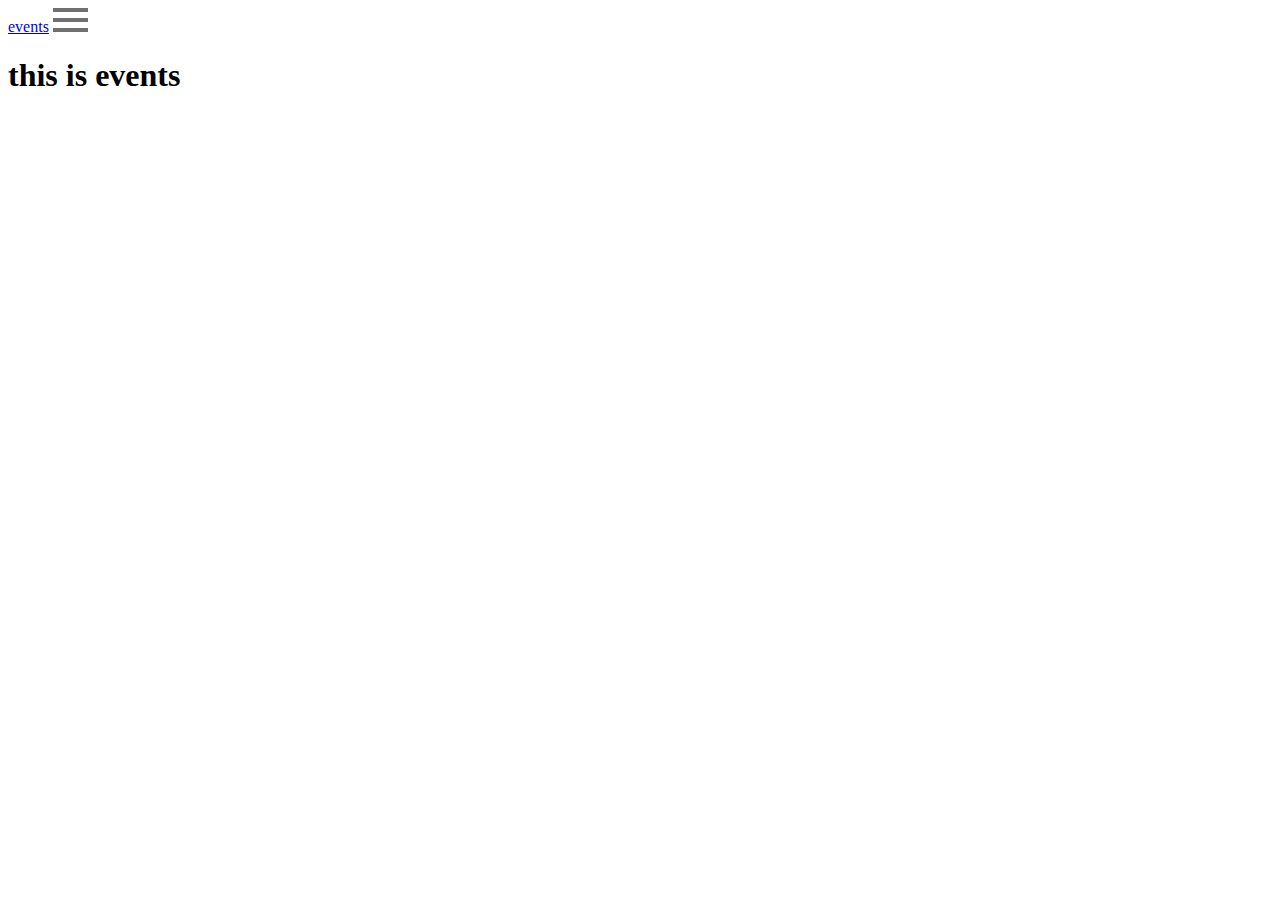
==== events/index.html @ d7fb5649 "added come somponents / scss file" ====
<html>
  <head>
    <meta name="viewport" content="width=device-width, initial-scale=1" />
    <title>Landing Page</title>
    <link rel="stylesheet" type="text/css" href="css/style.css" />
    <link rel="apple-touch-icon" href="%PUBLIC_URL%/logo192.png" />
    <link
      href="https://fonts.googleapis.com/css2?family=Vollkorn:wght@400&display=swap"
      rel="stylesheet"
    />
    <link
      href="https://fonts.googleapis.com/css2?family=Noto+Serif:wght@700&display=swap"
      rel="stylesheet"
    />
  </head>

  <body>
    <nav id="overlay"></nav>

    <header>
      <a href="#" class="logo">events</a>

      <img src="./Burger.svg" class="burger" id="" />

      <section>
        <h1>this is events</h1>
      </section>
    </header>
  </body>
</html>
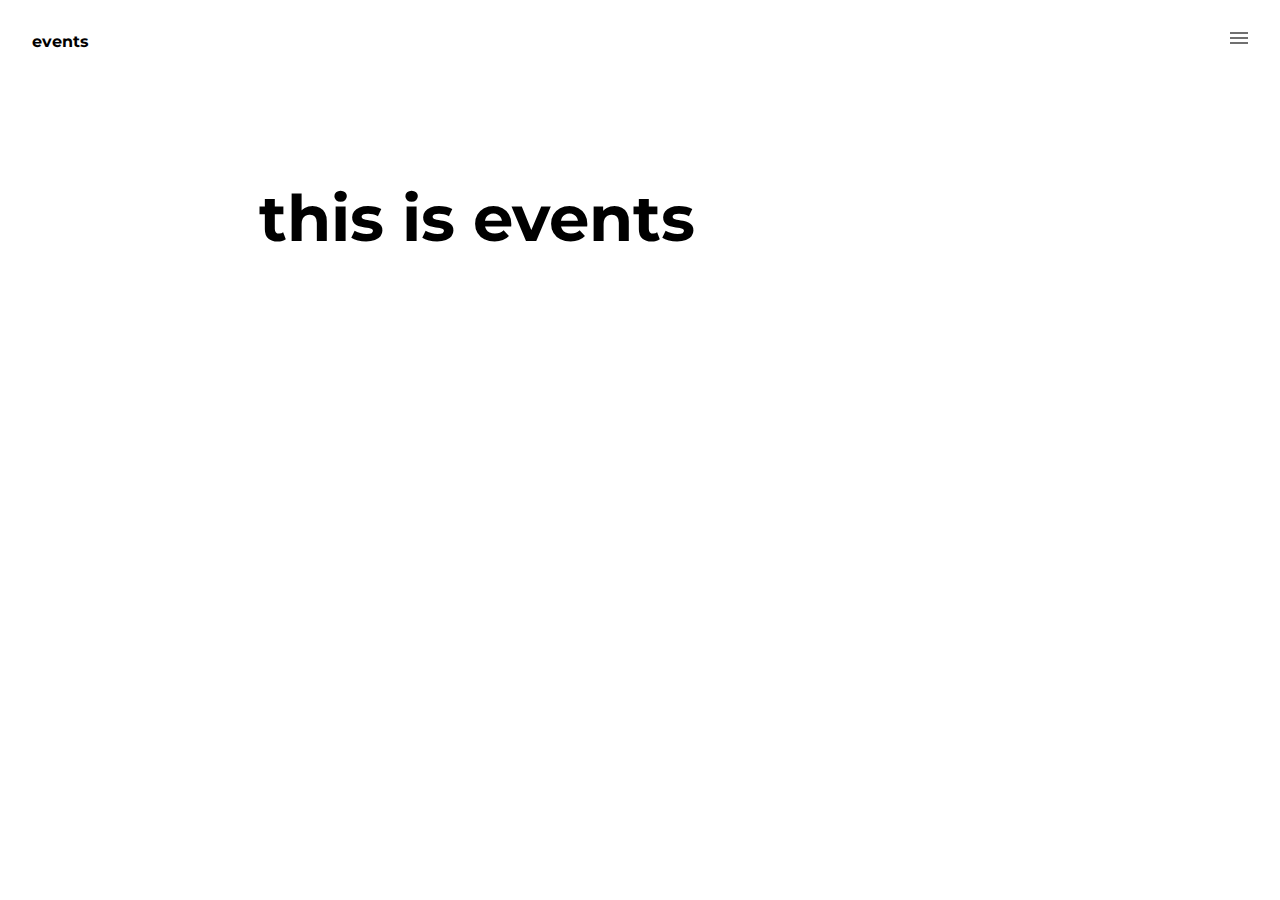
==== commit d5f773e6: "added scss compler files" ====
--- a/events/index.html
+++ b/events/index.html
@@ -2,7 +2,7 @@
   <head>
     <meta name="viewport" content="width=device-width, initial-scale=1" />
     <title>Landing Page</title>
-    <link rel="stylesheet" type="text/css" href="css/style.css" />
+    <link rel="stylesheet" type="text/css" href="css/main.css" />
     <link rel="apple-touch-icon" href="%PUBLIC_URL%/logo192.png" />
     <link
       href="https://fonts.googleapis.com/css2?family=Vollkorn:wght@400&display=swap"
--- a/events/css/main.css
+++ b/events/css/main.css
@@ -0,0 +1,37 @@
+@import url("https://fonts.googleapis.com/css2?family=Montserrat:wght@400;700&display=swap");
+body,
+html {
+  font-family: 'montserrat';
+  margin: 0;
+}
+
+body a,
+html a {
+  text-decoration: none;
+}
+
+header {
+  padding: 2em;
+}
+
+header .logo {
+  color: black;
+  font-weight: bold;
+}
+
+header .burger {
+  width: 18px;
+  float: right;
+  cursor: pointer;
+}
+
+section {
+  padding: 4em;
+}
+
+section h1 {
+  font-size: 4em;
+  margin: 1em auto;
+  width: 70%;
+}
+/*# sourceMappingURL=main.css.map */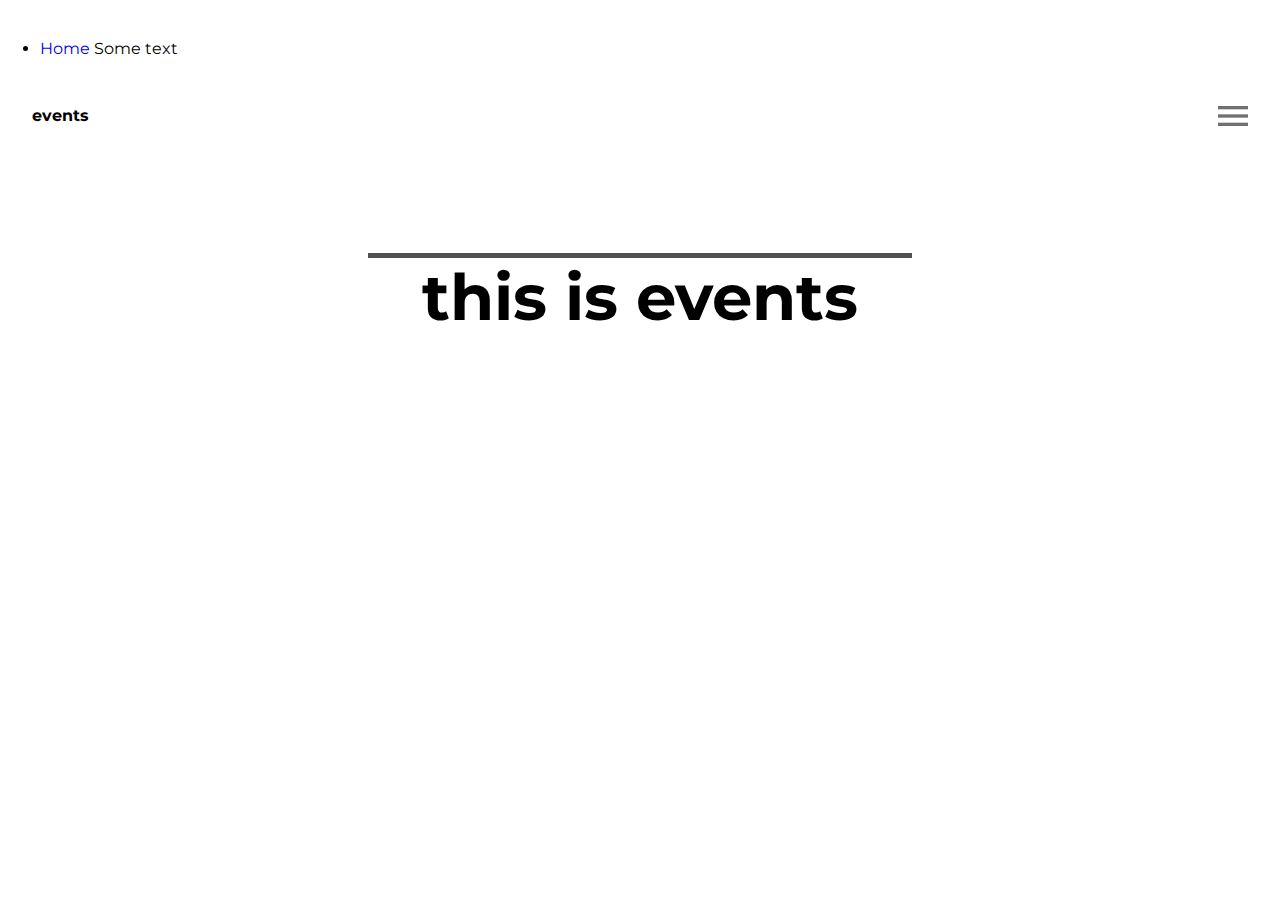
==== commit ca3bd736: "working with overlay" ====
--- a/events/index.html
+++ b/events/index.html
@@ -15,12 +15,21 @@
   </head>
 
   <body>
-    <nav id="overlay"></nav>
+    <nav id="overlay">
+      <img src="./cross.svg" alt="close" class="closeButton" id="closeMenu" />
+
+      <ul>
+        <li>
+          <a href="#">Home</a>
+          <span>Some text</span>
+        </li>
+      </ul>
+    </nav>
 
     <header>
       <a href="#" class="logo">events</a>
 
-      <img src="./Burger.svg" class="burger" id="" />
+      <img src="./Burger.svg" class="burger" id="openMenu" />
 
       <section>
         <h1>this is events</h1>
--- a/events/css/main.css
+++ b/events/css/main.css
@@ -20,7 +20,7 @@
 }
 
 header .burger {
-  width: 18px;
+  width: 30px;
   float: right;
   cursor: pointer;
 }
@@ -32,6 +32,13 @@
 section h1 {
   font-size: 4em;
   margin: 1em auto;
-  width: 70%;
+  width: 50%;
+  text-align: center;
+}
+
+section h1::before {
+  content: '';
+  border-top: 5px solid #505050;
+  display: block;
 }
 /*# sourceMappingURL=main.css.map */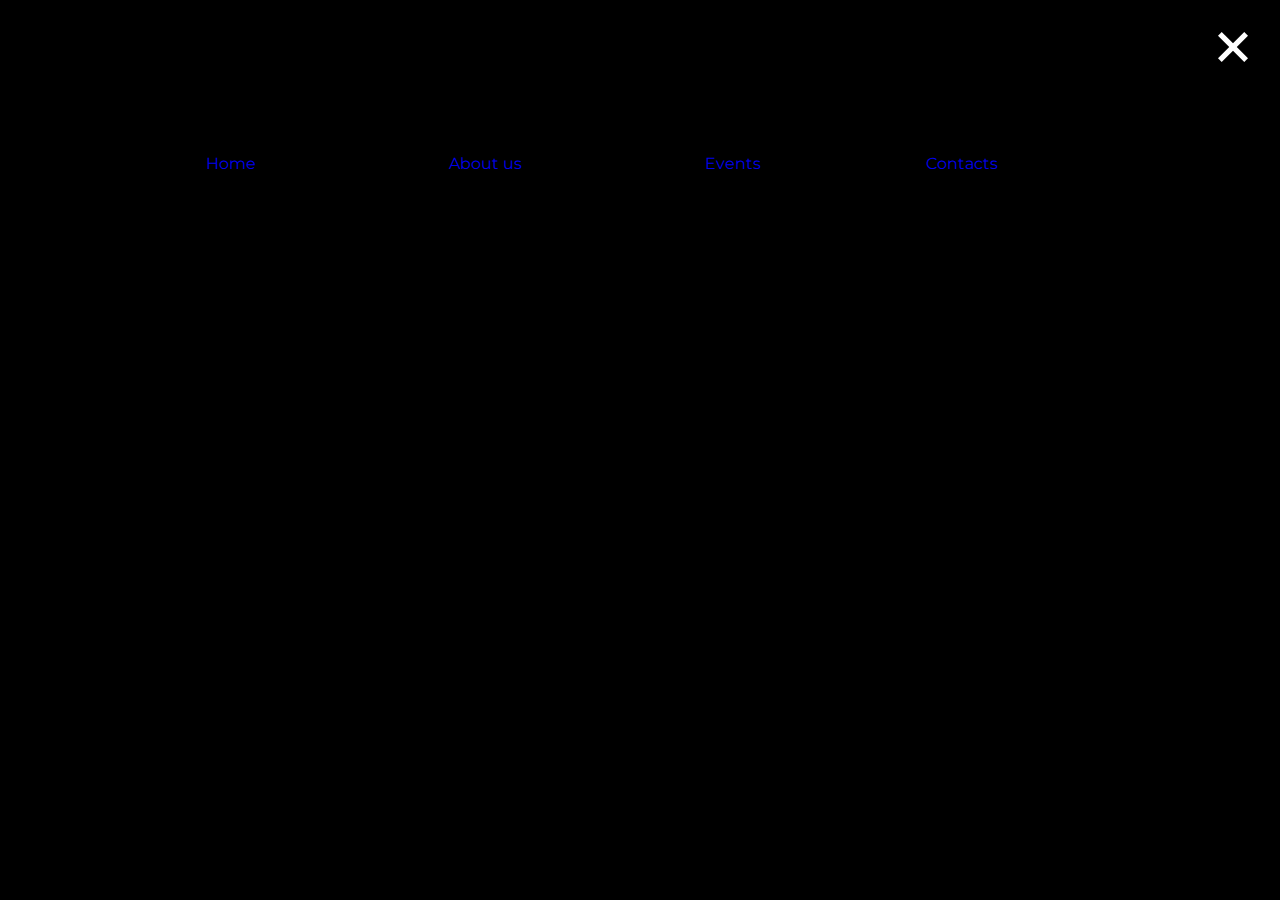
==== commit 01871732: "continue on overlay" ====
--- a/events/index.html
+++ b/events/index.html
@@ -23,6 +23,18 @@
           <a href="#">Home</a>
           <span>Some text</span>
         </li>
+        <li>
+          <a href="#">About us</a>
+          <span>About us</span>
+        </li>
+        <li>
+          <a href="#">Events</a>
+          <span>Events</span>
+        </li>
+        <li>
+          <a href="#">Contacts</a>
+          <span>Contacts</span>
+        </li>
       </ul>
     </nav>
 
--- a/events/css/main.css
+++ b/events/css/main.css
@@ -41,4 +41,30 @@
   border-top: 5px solid #505050;
   display: block;
 }
+
+nav {
+  position: absolute;
+  background: black;
+  padding: 2em;
+  width: calc(100% - 4em);
+  height: calc(100% - 4em);
+}
+
+nav .closeButton {
+  width: 30px;
+  float: right;
+  cursor: pointer;
+}
+
+nav ul {
+  list-style-type: none;
+  margin: 10% auto 0 auto;
+  padding: 0;
+  display: -ms-grid;
+  display: grid;
+  -ms-grid-columns: (auto)[4];
+      grid-template-columns: repeat(4, auto);
+  text-align: center;
+  width: 80%;
+}
 /*# sourceMappingURL=main.css.map */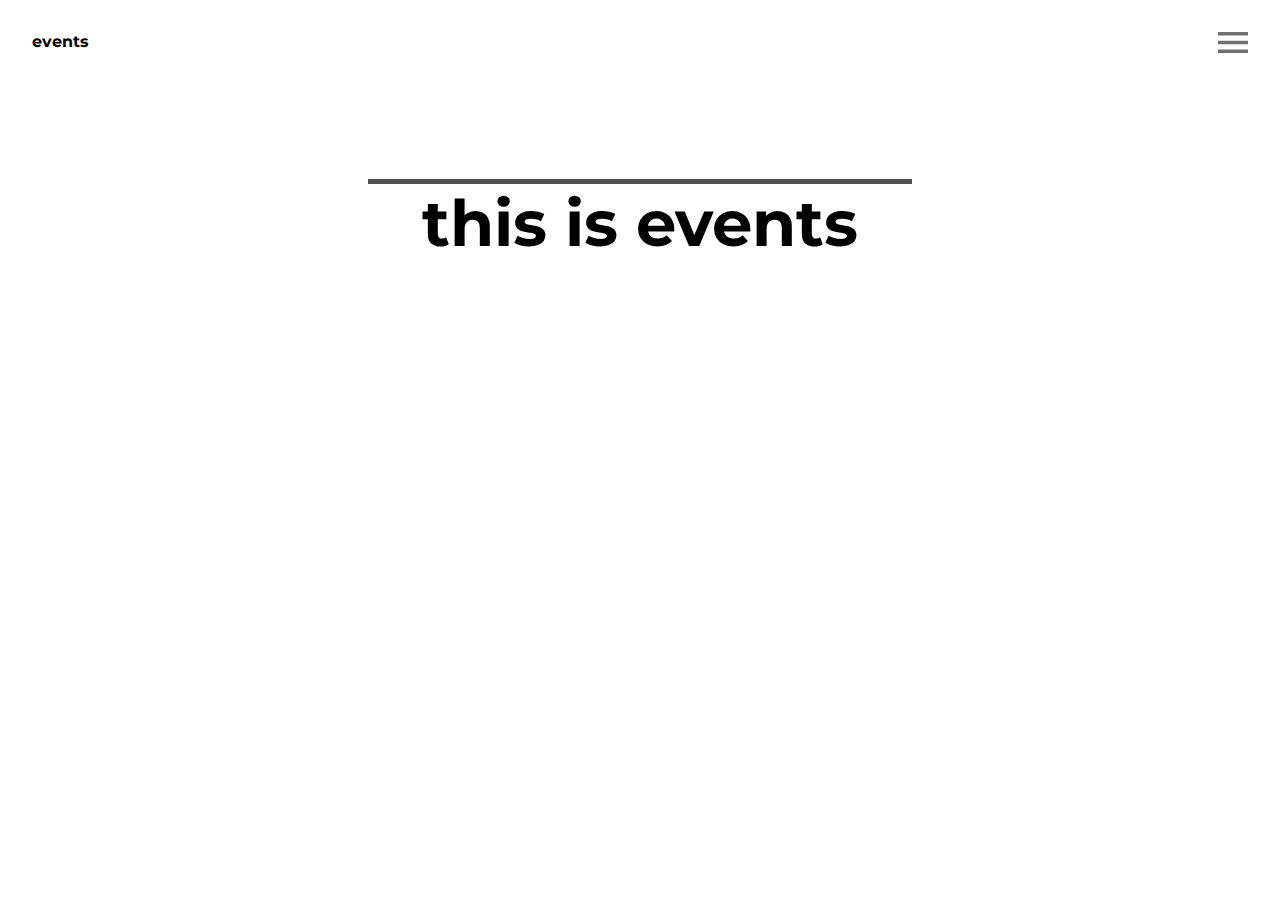
==== commit ecdc2b54: "working with js" ====
--- a/events/index.html
+++ b/events/index.html
@@ -16,7 +16,12 @@
 
   <body>
     <nav id="overlay">
-      <img src="./cross.svg" alt="close" class="closeButton" id="closeMenu" />
+      <img
+        src="./cross.svg"
+        alt="close"
+        class="closeButton"
+        id="closeMenuButton"
+      />
 
       <ul>
         <li>
@@ -41,11 +46,27 @@
     <header>
       <a href="#" class="logo">events</a>
 
-      <img src="./Burger.svg" class="burger" id="openMenu" />
+      <img src="./Burger.svg" class="burger" id="openMenuButton" />
 
       <section>
         <h1>this is events</h1>
       </section>
     </header>
+    <script>
+      let overlay = document.getElementById('overlay');
+      let closeMenuButton = document.getElementById('closeMenuButton');
+
+      document
+        .getElementById('openMenuButton')
+        .addEventListener('click', () => {
+          overlay.classList.add('showMenu');
+          overlay.classList.remove('hideMenu');
+        });
+
+      closeMenuButton.addEventListener('click', () => {
+        overlay.classList.add('hideMenu');
+        overlay.classList.remove('showMenu');
+      });
+    </script>
   </body>
 </html>
--- a/events/css/main.css
+++ b/events/css/main.css
@@ -48,6 +48,7 @@
   padding: 2em;
   width: calc(100% - 4em);
   height: calc(100% - 4em);
+  display: none;
 }
 
 nav .closeButton {
@@ -67,4 +68,25 @@
   text-align: center;
   width: 80%;
 }
+
+nav ul a {
+  color: white;
+  font-weight: bold;
+  font-size: 1.4rem;
+}
+
+nav ul span {
+  color: white;
+  font-size: 0.8rem;
+  display: block;
+  margin-top: 10px;
+}
+
+.showMenu {
+  display: block;
+}
+
+.hideMenu {
+  display: none;
+}
 /*# sourceMappingURL=main.css.map */